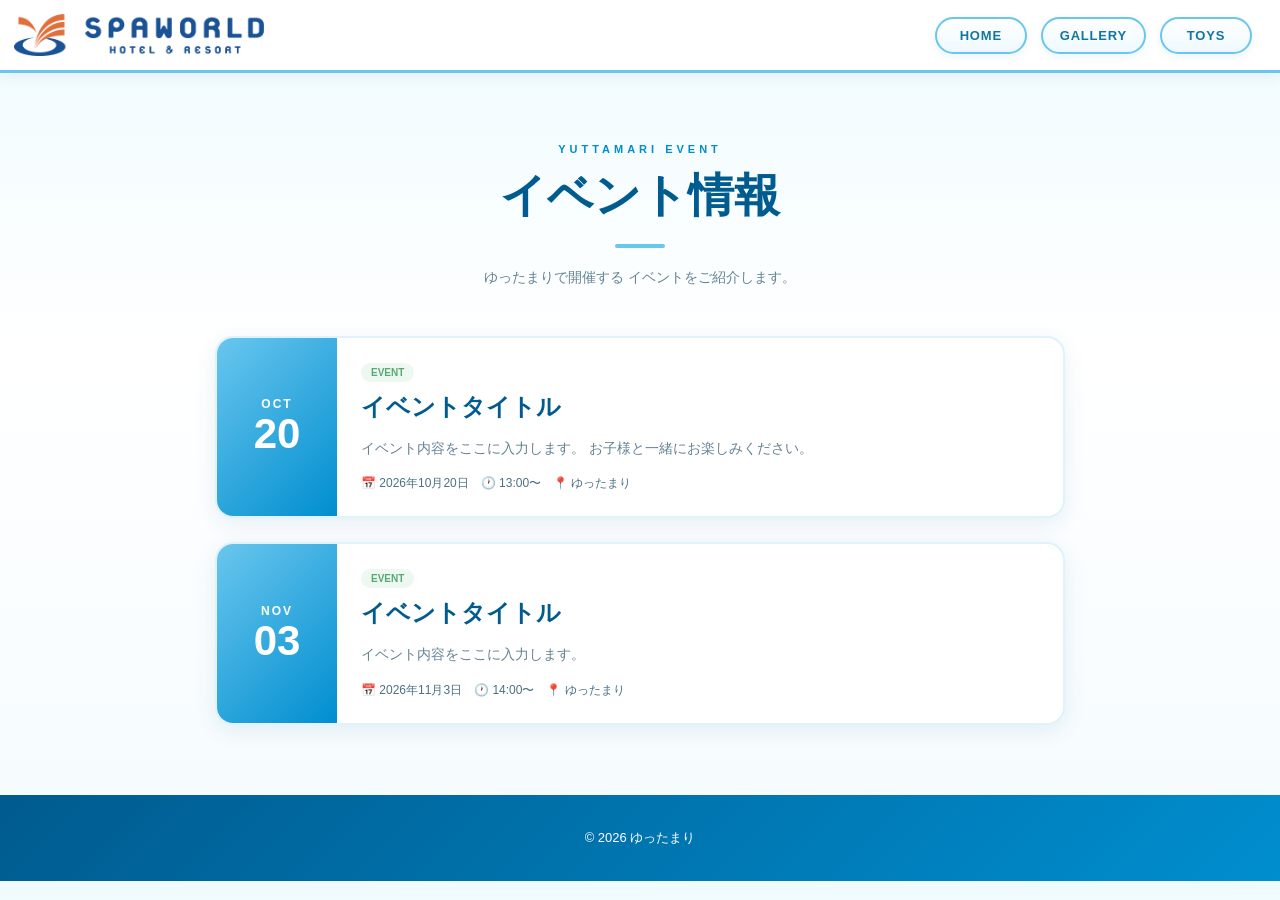
==== event.html @ 6115dc9e "Add files via upload" ====
<!DOCTYPE html>
<html lang="ja">

<head>
  <meta charset="UTF-8">

  <meta
    name="viewport"
    content="width=device-width, initial-scale=1.0"
  >

  <title>
    イベント情報 | ゆったまり
  </title>

  <link
    rel="stylesheet"
    href="css/style.css?v=5"
  >
</head>

<body>

  <header class="site-header">

    <div class="header-inner">

      <div class="site-logo">
        <img
          src="images/logo.png"
          alt="SPAWORLD HOTEL & RESORT"
        >
      </div>

      <!-- EVENTなのでEVENTは表示しない -->

      <nav>
        <a href="index.html">HOME</a>
        <a href="gallery.html">GALLERY</a>
        <a href="toys.html">TOYS</a>
      </nav>

    </div>

  </header>


  <main class="content-page">

    <section class="page-title">

      <p>
        YUTTAMARI EVENT
      </p>

      <h1>
        イベント情報
      </h1>

      <div class="page-title-line"></div>

      <p class="page-description">
        ゆったまりで開催する
        イベントをご紹介します。
      </p>

    </section>


    <section class="event-list">


      <!-- EVENT 01 -->

      <article class="event-card">

        <div class="event-date">

          <span class="event-month">
            OCT
          </span>

          <strong>
            20
          </strong>

        </div>


        <div class="event-content">

          <span class="event-label">
            EVENT
          </span>

          <h2>
            イベントタイトル
          </h2>

          <p>
            イベント内容をここに入力します。
            お子様と一緒にお楽しみください。
          </p>

          <div class="event-detail">

            <span>
              📅 2026年10月20日
            </span>

            <span>
              🕐 13:00〜
            </span>

            <span>
              📍 ゆったまり
            </span>

          </div>

        </div>

      </article>


      <!-- EVENT 02 -->

      <article class="event-card">

        <div class="event-date">

          <span class="event-month">
            NOV
          </span>

          <strong>
            03
          </strong>

        </div>


        <div class="event-content">

          <span class="event-label">
            EVENT
          </span>

          <h2>
            イベントタイトル
          </h2>

          <p>
            イベント内容をここに入力します。
          </p>

          <div class="event-detail">

            <span>
              📅 2026年11月3日
            </span>

            <span>
              🕐 14:00〜
            </span>

            <span>
              📍 ゆったまり
            </span>

          </div>

        </div>

      </article>


    </section>

  </main>


  <footer>
    <p>
      © 2026 ゆったまり
    </p>
  </footer>

</body>

</html>
---- css/style.css ----
/* =========================================================
   BASIC
========================================================= */

* {
  box-sizing: border-box;
}

:root {
  --deep-blue: #005b8f;
  --blue: #008ecf;
  --light-blue: #69c6ee;
  --very-light-blue: #eef9ff;

  --green: #58a873;

  --white: #ffffff;

  --text: #23495f;
  --sub-text: #648394;

  --background: #f5fbfe;
}

html {
  scroll-behavior: smooth;
}

body {
  margin: 0;

  font-family:
    -apple-system,
    BlinkMacSystemFont,
    "Segoe UI",
    "Hiragino Kaku Gothic ProN",
    "Yu Gothic",
    sans-serif;

  background:
    linear-gradient(
      180deg,
      #effbff,
      #ffffff 40%,
      #f4fbfe
    );

  color: var(--text);
}

a {
  -webkit-tap-highlight-color: transparent;
}


/* =========================================================
   HEADER
========================================================= */

.site-header {
  position: sticky;

  top: 0;

  z-index: 100;

  background:
    rgba(255, 255, 255, 0.96);

  backdrop-filter:
    blur(8px);

  border-bottom:
    3px solid var(--light-blue);

  box-shadow:
    0 3px 14px
    rgba(0, 90, 140, 0.08);
}


.header-inner {
  width: 100%;

  padding:
    14px 28px
    14px 14px;

  display: flex;

  justify-content:
    space-between;

  align-items:
    center;

  gap: 20px;
}


/* =========================================================
   LOGO
========================================================= */

.site-logo {
  display: flex;

  align-items:
    center;

  flex-shrink: 0;
}

.site-logo img {
  width: 250px;

  height: auto;

  display: block;
}


/* =========================================================
   NAVIGATION
========================================================= */

nav {
  display: flex;

  align-items: center;

  gap: 14px;

  flex-wrap: wrap;

  justify-content: flex-end;
}


nav a {
  display: inline-flex;

  align-items: center;

  justify-content: center;

  min-width: 92px;

  padding:
    9px 17px;

  color:
    #1475a3;

  background:
    linear-gradient(
      180deg,
      #ffffff,
      #eef9ff
    );

  border:
    2px solid
    var(--light-blue);

  border-radius:
    999px;

  text-decoration:
    none;

  font-size:
    13px;

  font-weight:
    700;

  letter-spacing:
    0.8px;

  box-shadow:
    0 3px 9px
    rgba(0, 110, 170, 0.08);

  transition:
    0.2s;
}


nav a:hover {

  color:
    white;

  background:
    linear-gradient(
      135deg,
      #62c7ef,
      #249bd1
    );

  transform:
    translateY(-2px);

  box-shadow:
    0 7px 16px
    rgba(0, 120, 180, 0.20);
}


/* =========================================================
   HERO
========================================================= */

.hero {
  position: relative;

  min-height:
    78vh;

  display: flex;

  justify-content:
    center;

  align-items:
    center;

  padding:
    60px 20px;

  text-align:
    center;

  overflow:
    hidden;
}


.hero-photo {

  background:
    url("../images/yuttamari-main.jpg")
    center center /
    cover
    no-repeat;
}


.hero-overlay {

  position:
    absolute;

  inset: 0;

  background:

    linear-gradient(

      180deg,

      rgba(
        0,
        30,
        50,
        0.18
      ),

      rgba(
        0,
        55,
        90,
        0.38
      )

    );
}


/* HEROカード */

.hero-content {

  position:
    relative;

  z-index:
    2;

  width:
    90%;

  max-width:
    620px;

  padding:
    35px 28px 25px;

  background:

    linear-gradient(
      rgba(
        255,
        255,
        255,
        0.62
      ),
      rgba(
        255,
        255,
        255,
        0.62
      )
    ),

    url("../images/wood-bg.png")
    center center /
    cover
    no-repeat;

  border:
    6px solid
    var(--light-blue);

  border-radius:
    18px;

  box-shadow:

    0 10px 30px

    rgba(
      0,
      0,
      0,
      0.15
    );

  transform:
    translateY(-158px);
}


.hero-subtitle {

  margin:
    0;

  color:
    var(--green);

  font-size:
    10px;

  font-weight:
    700;

  letter-spacing:
    3px;
}


.hero h1 {

  margin:
    10px 0 8px;

  color:
    #1475a3;

  font-size:
    clamp(
      32px,
      4.5vw,
      52px
    );

  line-height:
    1.15;
}


.hero p {

  margin:
    7px 0 0;

  color:
    #486979;

  font-size:
    18px;

  font-weight:
    500;
}


/* =========================================================
   HOME INTRO
========================================================= */

.home-intro {

  padding:
    75px 20px
    40px;

  text-align:
    center;

  background:
    white;
}


.section-en {

  margin:
    0;

  color:
    var(--blue);

  font-size:
    11px;

  font-weight:
    700;

  letter-spacing:
    4px;
}


.home-intro h2 {

  margin:
    12px 0;

  color:
    var(--deep-blue);

  font-size:
    30px;
}


.home-description {

  margin:
    0 auto;

  max-width:
    650px;

  color:
    var(--sub-text);

  line-height:
    1.9;
}


/* =========================================================
   HOME MENU
========================================================= */

.home-menu {

  max-width:
    1150px;

  margin:
    auto;

  padding:
    25px 24px 80px;

  display:
    grid;

  grid-template-columns:
    repeat(
      3,
      minmax(
        0,
        1fr
      )
    );

  gap:
    25px;
}


.home-menu-card {

  padding:
    32px 24px;

  background:
    white;

  border:
    2px solid
    #d9f2fc;

  border-radius:
    20px;

  color:
    inherit;

  text-decoration:
    none;

  text-align:
    center;

  box-shadow:

    0 6px 22px

    rgba(
      0,
      91,
      143,
      0.08
    );

  transition:
    0.25s;
}


.home-menu-card:hover {

  transform:
    translateY(-7px);

  border-color:
    var(--light-blue);

  box-shadow:

    0 14px 32px

    rgba(
      0,
      91,
      143,
      0.16
    );
}


.home-menu-icon {

  font-size:
    36px;

  margin-bottom:
    10px;
}


.home-menu-en {

  margin:
    0;

  color:
    var(--blue);

  font-size:
    10px;

  font-weight:
    700;

  letter-spacing:
    3px;
}


.home-menu-card h3 {

  margin:
    8px 0 12px;

  color:
    var(--deep-blue);

  font-size:
    21px;
}


.home-menu-card p {

  color:
    var(--sub-text);

  font-size:
    14px;

  line-height:
    1.7;
}


.home-menu-more {

  display:
    inline-block;

  margin-top:
    8px;

  color:
    var(--blue);

  font-size:
    13px;

  font-weight:
    700;
}


/* =========================================================
   OFFICIAL SITE
========================================================= */

.official-area {

  padding:
    70px 20px;

  text-align:
    center;

  background:

    linear-gradient(
      135deg,
      #e7f8ff,
      #ffffff
    );
}


.official-area h2 {

  margin:
    0 0 10px;

  color:
    var(--deep-blue);
}


.official-area p {

  color:
    var(--sub-text);
}


.official-button {

  display:
    inline-block;

  margin-top:
    15px;

  padding:
    13px 28px;

  color:
    white;

  background:

    linear-gradient(
      135deg,
      #18b6e8,
      #0079bb
    );

  border-radius:
    999px;

  text-decoration:
    none;

  font-size:
    14px;

  font-weight:
    700;

  box-shadow:

    0 6px 18px

    rgba(
      0,
      125,
      180,
      0.22
    );
}


/* =========================================================
   COMMON PAGE
========================================================= */

.content-page,
.gallery-page {

  width:
    100%;

  max-width:
    1200px;

  margin:
    auto;

  padding:
    70px 24px;
}


.page-title {

  margin-bottom:
    45px;

  text-align:
    center;
}


.page-title > p:first-child {

  margin:
    0;

  color:
    var(--blue);

  font-size:
    11px;

  font-weight:
    700;

  letter-spacing:
    4px;
}


.page-title h1 {

  margin:
    10px 0;

  color:
    var(--deep-blue);

  font-size:
    46px;
}


.page-title-line {

  width:
    50px;

  height:
    4px;

  margin:
    17px auto;

  background:
    var(--light-blue);

  border-radius:
    999px;
}


.page-description {

  color:
    var(--sub-text);

  font-size:
    14px;

  line-height:
    1.8;
}


/* =========================================================
   GALLERY
========================================================= */

.category-buttons {

  display:
    flex;

  justify-content:
    center;

  flex-wrap:
    wrap;

  gap:
    12px;

  margin-bottom:
    45px;
}


.category-buttons button {

  padding:
    10px 20px;

  color:
    var(--deep-blue);

  background:
    white;

  border:
    2px solid
    var(--light-blue);

  border-radius:
    999px;

  font-size:
    13px;

  font-weight:
    700;

  cursor:
    pointer;

  transition:
    0.2s;
}


.category-buttons button:hover {

  color:
    white;

  background:
    var(--blue);

  border-color:
    var(--blue);

  transform:
    translateY(-2px);
}


.gallery-grid {

  display:
    grid;

  grid-template-columns:
    repeat(
      3,
      minmax(
        0,
        1fr
      )
    );

  gap:
    26px;
}


.photo-card {

  background:
    white;

  border-radius:
    16px;

  overflow:
    hidden;

  cursor:
    pointer;

  box-shadow:

    0 6px 22px

    rgba(
      0,
      91,
      143,
      0.10
    );

  transition:
    0.25s;
}


.photo-card:hover {

  transform:
    translateY(-7px);

  box-shadow:

    0 14px 34px

    rgba(
      0,
      91,
      143,
      0.18
    );
}


.photo-card img {

  width:
    100%;

  aspect-ratio:
    4 / 3;

  object-fit:
    cover;

  display:
    block;
}


.photo-info {

  padding:
    18px;
}


.photo-info h3 {

  margin:
    0 0 8px;

  color:
    var(--deep-blue);
}


.photo-info p {

  margin:
    0;

  color:
    var(--sub-text);

  font-size:
    14px;

  line-height:
    1.7;
}


/* =========================================================
   TOYS
========================================================= */

.toys-grid {

  display:
    grid;

  grid-template-columns:
    repeat(
      3,
      minmax(
        0,
        1fr
      )
    );

  gap:
    26px;
}


.toy-card {

  background:
    white;

  border-radius:
    18px;

  overflow:
    hidden;

  border:
    2px solid
    #def3fc;

  box-shadow:

    0 6px 22px

    rgba(
      0,
      91,
      143,
      0.09
    );

  transition:
    0.25s;
}


.toy-card:hover {

  transform:
    translateY(-6px);

  border-color:
    var(--light-blue);

  box-shadow:

    0 14px 32px

    rgba(
      0,
      91,
      143,
      0.16
    );
}


.toy-card img {

  width:
    100%;

  aspect-ratio:
    4 / 3;

  object-fit:
    cover;

  display:
    block;
}


.toy-info {

  padding:
    20px;
}


.toy-number {

  color:
    var(--green);

  font-size:
    10px;

  font-weight:
    700;

  letter-spacing:
    2px;
}


.toy-info h2 {

  margin:
    7px 0 8px;

  color:
    var(--deep-blue);

  font-size:
    20px;
}


.toy-info p {

  margin:
    0;

  color:
    var(--sub-text);

  font-size:
    14px;

  line-height:
    1.7;
}


/* =========================================================
   EVENT
========================================================= */

.event-list {

  max-width:
    850px;

  margin:
    auto;

  display:
    flex;

  flex-direction:
    column;

  gap:
    24px;
}


.event-card {

  display:
    flex;

  overflow:
    hidden;

  background:
    white;

  border:
    2px solid
    #def3fc;

  border-radius:
    18px;

  box-shadow:

    0 6px 22px

    rgba(
      0,
      91,
      143,
      0.09
    );

  transition:
    0.25s;
}


.event-card:hover {

  transform:
    translateY(-4px);

  border-color:
    var(--light-blue);

  box-shadow:

    0 12px 28px

    rgba(
      0,
      91,
      143,
      0.15
    );
}


.event-date {

  width:
    120px;

  flex-shrink:
    0;

  display:
    flex;

  flex-direction:
    column;

  justify-content:
    center;

  align-items:
    center;

  color:
    white;

  background:

    linear-gradient(
      135deg,
      #69c6ee,
      #008ecf
    );
}


.event-month {

  font-size:
    12px;

  font-weight:
    700;

  letter-spacing:
    2px;
}


.event-date strong {

  font-size:
    42px;

  line-height:
    1.1;
}


.event-content {

  padding:
    24px;

  flex:
    1;
}


.event-label {

  display:
    inline-block;

  margin-bottom:
    7px;

  padding:
    4px 10px;

  color:
    var(--green);

  background:
    #edf9f0;

  border-radius:
    999px;

  font-size:
    10px;

  font-weight:
    700;
}


.event-content h2 {

  margin:
    2px 0 9px;

  color:
    var(--deep-blue);
}


.event-content > p {

  color:
    var(--sub-text);

  font-size:
    14px;

  line-height:
    1.7;
}


.event-detail {

  margin-top:
    15px;

  display:
    flex;

  flex-wrap:
    wrap;

  gap:
    12px;
}


.event-detail span {

  color:
    #4b7185;

  font-size:
    12px;
}


/* =========================================================
   MODAL
========================================================= */

.modal {

  position:
    fixed;

  inset:
    0;

  z-index:
    1000;

  display:
    none;

  justify-content:
    center;

  align-items:
    center;

  padding:
    40px;

  background:
    rgba(
      4,
      36,
      54,
      0.94
    );
}


.modal.show {

  display:
    flex;
}


.modal-content {

  max-width:
    1400px;

  max-height:
    95vh;

  display:
    flex;

  flex-direction:
    column;

  align-items:
    center;
}


.modal-content img {

  max-width:
    95vw;

  max-height:
    78vh;

  object-fit:
    contain;

  border-radius:
    10px;
}


.modal-text {

  margin-top:
    18px;

  color:
    white;

  text-align:
    center;
}


.modal-text h2 {

  margin:
    0 0 8px;
}


.modal-text p {

  margin:
    0;

  color:
    #c8e9f7;
}


.modal-close {

  position:
    fixed;

  top:
    20px;

  right:
    30px;

  color:
    white;

  background:
    none;

  border:
    0;

  font-size:
    44px;

  cursor:
    pointer;
}


/* =========================================================
   FOOTER
========================================================= */

footer {

  padding:
    34px 20px;

  color:
    white;

  background:

    linear-gradient(
      135deg,
      #005b8f,
      #008ecf
    );

  text-align:
    center;

  font-size:
    13px;
}


footer p {

  margin:
    0;
}


/* =========================================================
   TABLET
========================================================= */

@media (
  max-width:
  900px
) {

  .site-logo img {

    width:
      210px;
  }


  nav {

    gap:
      8px;
  }


  nav a {

    min-width:
      75px;

    padding:
      7px 12px;

    font-size:
      11px;
  }


  .hero-content {

    transform:
      translateY(-120px);
  }


  .home-menu,
  .gallery-grid,
  .toys-grid {

    grid-template-columns:
      repeat(
        2,
        minmax(
          0,
          1fr
        )
      );
  }

}


/* =========================================================
   SMARTPHONE
========================================================= */

@media (
  max-width:
  600px
) {

  /* HEADER */

  .header-inner {

    padding:
      8px 9px;

    gap:
      5px;
  }


  .site-logo img {

    width:
      160px;
  }


  nav {

    gap:
      5px;
  }


  nav a {

    min-width:
      auto;

    padding:
      5px 7px;

    font-size:
      7px;

    letter-spacing:
      0.1px;

    border-width:
      1px;
  }


  /* HERO */

  .hero {

    min-height:
      50vh;

    padding:
      14px 8px;
  }


  .hero-content {

    width:
      88%;

    max-width:
      300px;

    padding:
      9px 10px 10px;

    border-width:
      3px;

    border-radius:
      11px;

    transform:
      translateY(-55px);
  }


  .hero-subtitle {

    font-size:
      6px;

    letter-spacing:
      0.8px;
  }


  .hero h1 {

    margin:
      4px 0 3px;

    font-size:
      19px;
  }


  .hero p {

    margin:
      3px 0 0;

    font-size:
      8px;
  }


  /* HOME */

  .home-intro {

    padding:
      45px 15px
      25px;
  }


  .home-intro h2 {

    font-size:
      20px;
  }


  .home-description {

    font-size:
      12px;
  }


  .home-menu {

    padding:
      15px 14px
      50px;

    grid-template-columns:
      1fr;

    gap:
      15px;
  }


  .home-menu-card {

    padding:
      22px 18px;
  }


  .official-area {

    padding:
      45px 15px;
  }


  .official-area h2 {

    font-size:
      18px;
  }


  .official-area p {

    font-size:
      12px;
  }


  .official-button {

    padding:
      10px 20px;

    font-size:
      11px;
  }


  /* COMMON PAGE */

  .content-page,
  .gallery-page {

    padding:
      40px 14px;
  }


  .page-title {

    margin-bottom:
      30px;
  }


  .page-title h1 {

    font-size:
      29px;
  }


  .page-title > p:first-child {

    font-size:
      8px;

    letter-spacing:
      2px;
  }


  .page-description {

    font-size:
      11px;
  }


  /* GALLERY */

  .category-buttons {

    gap:
      7px;

    margin-bottom:
      28px;
  }


  .category-buttons button {

    padding:
      7px 11px;

    font-size:
      10px;
  }


  .gallery-grid {

    grid-template-columns:
      1fr;

    gap:
      16px;
  }


  /* TOYS */

  .toys-grid {

    grid-template-columns:
      1fr;

    gap:
      16px;
  }


  /* EVENT */

  .event-card {

    flex-direction:
      column;
  }


  .event-date {

    width:
      100%;

    height:
      75px;

    flex-direction:
      row;

    gap:
      8px;
  }


  .event-date strong {

    font-size:
      30px;
  }


  .event-content {

    padding:
      18px;
  }


  .event-content h2 {

    font-size:
      18px;
  }


  .event-detail {

    flex-direction:
      column;

    gap:
      6px;
  }


  /* MODAL */

  .modal {

    padding:
      15px;
  }


  .modal-content img {

    max-width:
      100%;

    max-height:
      72vh;
  }

}
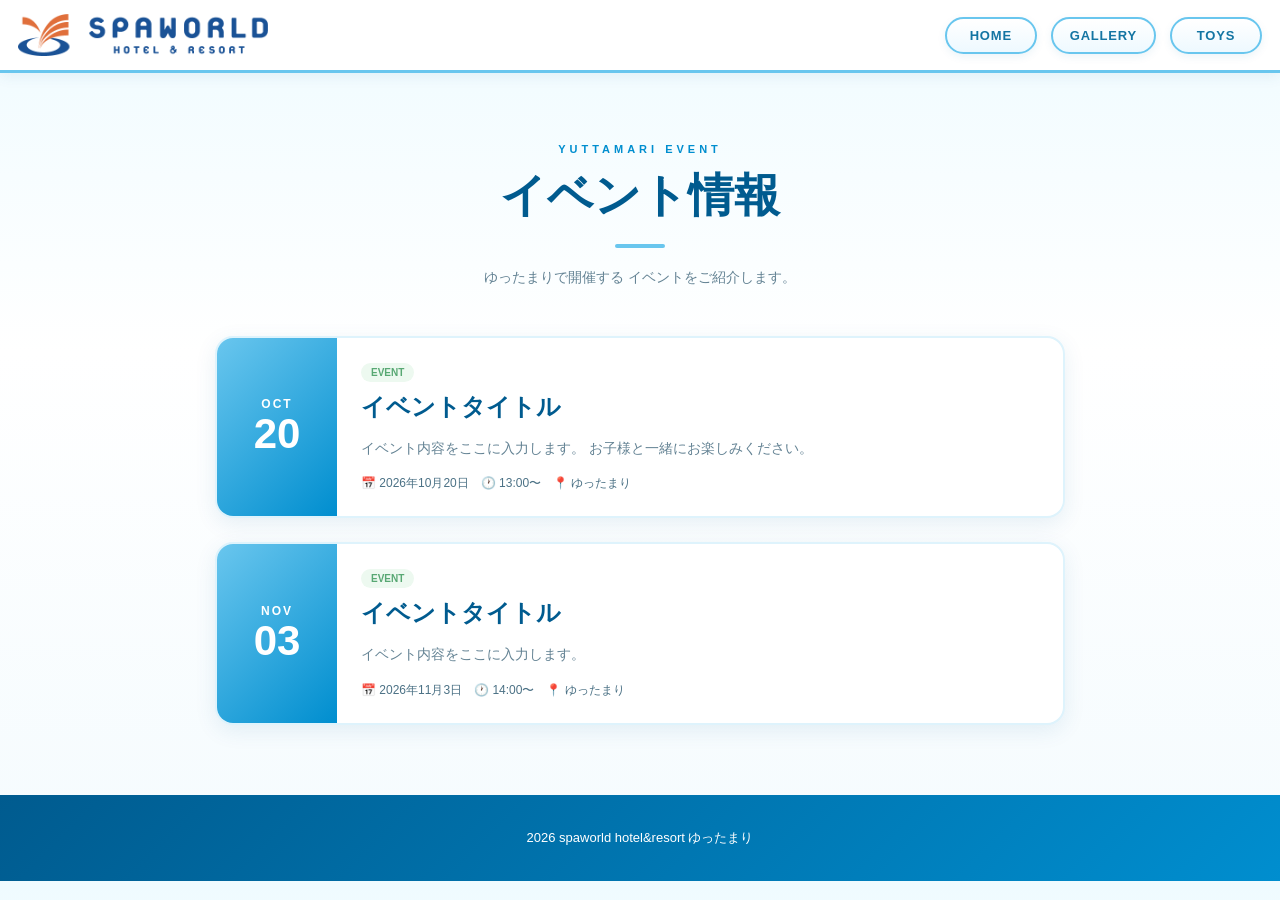
==== commit 74705331: "Update event.html" ====
--- a/event.html
+++ b/event.html
@@ -182,10 +182,10 @@
 
   <footer>
     <p>
-      © 2026 ゆったまり
+      2026 spaworld hotel&resort ゆったまり
     </p>
   </footer>
 
 </body>
 
-</html>+</html>
--- a/css/style.css
+++ b/css/style.css
@@ -40,9 +40,9 @@
   background:
     linear-gradient(
       180deg,
-      #effbff,
+      #effbff 0%,
       #ffffff 40%,
-      #f4fbfe
+      #f4fbfe 100%
     );
 
   color: var(--text);
@@ -59,40 +59,28 @@
 
 .site-header {
   position: sticky;
-
   top: 0;
 
   z-index: 100;
 
-  background:
-    rgba(255, 255, 255, 0.96);
-
-  backdrop-filter:
-    blur(8px);
-
-  border-bottom:
-    3px solid var(--light-blue);
+  background: rgba(255, 255, 255, 0.97);
+
+  backdrop-filter: blur(8px);
+
+  border-bottom: 3px solid var(--light-blue);
 
   box-shadow:
-    0 3px 14px
-    rgba(0, 90, 140, 0.08);
-}
-
+    0 3px 14px rgba(0, 90, 140, 0.08);
+}
 
 .header-inner {
   width: 100%;
 
-  padding:
-    14px 28px
-    14px 14px;
+  padding: 14px 18px;
 
   display: flex;
-
-  justify-content:
-    space-between;
-
-  align-items:
-    center;
+  justify-content: space-between;
+  align-items: center;
 
   gap: 20px;
 }
@@ -104,16 +92,13 @@
 
 .site-logo {
   display: flex;
-
-  align-items:
-    center;
+  align-items: center;
 
   flex-shrink: 0;
 }
 
 .site-logo img {
   width: 250px;
-
   height: auto;
 
   display: block;
@@ -126,31 +111,25 @@
 
 nav {
   display: flex;
-
   align-items: center;
+  justify-content: flex-end;
+
+  flex-wrap: wrap;
 
   gap: 14px;
-
-  flex-wrap: wrap;
-
-  justify-content: flex-end;
-}
-
+}
 
 nav a {
   display: inline-flex;
 
   align-items: center;
-
   justify-content: center;
 
   min-width: 92px;
 
-  padding:
-    9px 17px;
-
-  color:
-    #1475a3;
+  padding: 9px 17px;
+
+  color: #1475a3;
 
   background:
     linear-gradient(
@@ -159,38 +138,28 @@
       #eef9ff
     );
 
-  border:
-    2px solid
-    var(--light-blue);
-
-  border-radius:
-    999px;
-
-  text-decoration:
-    none;
-
-  font-size:
-    13px;
-
-  font-weight:
-    700;
-
-  letter-spacing:
-    0.8px;
+  border: 2px solid var(--light-blue);
+  border-radius: 999px;
+
+  text-decoration: none;
+
+  font-size: 13px;
+  font-weight: 700;
+
+  letter-spacing: 0.8px;
 
   box-shadow:
-    0 3px 9px
-    rgba(0, 110, 170, 0.08);
+    0 3px 9px rgba(0, 110, 170, 0.08);
 
   transition:
-    0.2s;
-}
-
+    background 0.2s,
+    color 0.2s,
+    transform 0.2s,
+    box-shadow 0.2s;
+}
 
 nav a:hover {
-
-  color:
-    white;
+  color: white;
 
   background:
     linear-gradient(
@@ -199,12 +168,10 @@
       #249bd1
     );
 
-  transform:
-    translateY(-2px);
+  transform: translateY(-2px);
 
   box-shadow:
-    0 7px 16px
-    rgba(0, 120, 180, 0.20);
+    0 7px 16px rgba(0, 120, 180, 0.20);
 }
 
 
@@ -215,185 +182,110 @@
 .hero {
   position: relative;
 
-  min-height:
-    78vh;
+  min-height: 78vh;
 
   display: flex;
-
-  justify-content:
-    center;
-
-  align-items:
-    center;
-
-  padding:
-    60px 20px;
-
-  text-align:
-    center;
-
-  overflow:
-    hidden;
-}
-
+  justify-content: center;
+  align-items: center;
+
+  padding: 60px 20px;
+
+  text-align: center;
+
+  overflow: hidden;
+}
+
+
+/* 背景写真 */
 
 .hero-photo {
-
   background:
     url("../images/yuttamari-main.jpg")
-    center center /
-    cover
+    center center / cover
     no-repeat;
 }
 
 
+/* 写真の上に薄く暗い膜 */
+
 .hero-overlay {
-
-  position:
-    absolute;
-
+  position: absolute;
   inset: 0;
 
   background:
-
     linear-gradient(
-
       180deg,
-
-      rgba(
-        0,
-        30,
-        50,
-        0.18
-      ),
-
-      rgba(
-        0,
-        55,
-        90,
-        0.38
-      )
-
+      rgba(0, 20, 35, 0.15),
+      rgba(0, 40, 65, 0.38)
     );
 }
 
 
-/* HEROカード */
+/* =========================================================
+   HERO TEXT
+   木目ボードは完全撤去
+========================================================= */
 
 .hero-content {
-
-  position:
-    relative;
-
-  z-index:
-    2;
-
-  width:
-    90%;
-
-  max-width:
-    620px;
-
-  padding:
-    35px 28px 25px;
-
-  background:
-
-    linear-gradient(
-      rgba(
-        255,
-        255,
-        255,
-        0.62
-      ),
-      rgba(
-        255,
-        255,
-        255,
-        0.62
-      )
-    ),
-
-    url("../images/wood-bg.png")
-    center center /
-    cover
-    no-repeat;
-
-  border:
-    6px solid
-    var(--light-blue);
-
-  border-radius:
-    18px;
-
-  box-shadow:
-
-    0 10px 30px
-
-    rgba(
-      0,
-      0,
-      0,
-      0.15
-    );
-
-  transform:
-    translateY(-158px);
-}
-
+  position: relative;
+  z-index: 2;
+
+  width: 90%;
+  max-width: 760px;
+
+  padding: 0;
+
+  background: none;
+  border: none;
+  border-radius: 0;
+  box-shadow: none;
+
+  transform: translateY(-80px);
+}
 
 .hero-subtitle {
-
-  margin:
-    0;
-
-  color:
-    var(--green);
-
-  font-size:
-    10px;
-
-  font-weight:
-    700;
-
-  letter-spacing:
-    3px;
-}
-
+  margin: 0;
+
+  color: white;
+
+  font-size: 13px;
+  font-weight: 700;
+
+  letter-spacing: 5px;
+
+  text-shadow:
+    0 2px 8px rgba(0, 0, 0, 0.65);
+}
 
 .hero h1 {
-
-  margin:
-    10px 0 8px;
-
-  color:
-    #1475a3;
-
-  font-size:
-    clamp(
-      32px,
-      4.5vw,
-      52px
-    );
-
-  line-height:
-    1.15;
-}
-
+  margin: 13px 0 10px;
+
+  color: white;
+
+  font-size: clamp(42px, 6vw, 72px);
+
+  line-height: 1.1;
+
+  letter-spacing: 3px;
+
+  text-shadow:
+    0 4px 16px rgba(0, 0, 0, 0.65);
+}
 
 .hero p {
-
-  margin:
-    7px 0 0;
-
-  color:
-    #486979;
-
-  font-size:
-    18px;
-
-  font-weight:
-    500;
+  margin: 0;
+
+  color: white;
+
+  font-size: 18px;
+  font-weight: 500;
+
+  letter-spacing: 1px;
+
+  line-height: 1.7;
+
+  text-shadow:
+    0 3px 10px rgba(0, 0, 0, 0.70);
 }
 
 
@@ -402,248 +294,156 @@
 ========================================================= */
 
 .home-intro {
-
   padding:
     75px 20px
     40px;
 
-  text-align:
-    center;
+  text-align: center;
+
+  background: white;
+}
+
+.section-en {
+  margin: 0;
+
+  color: var(--blue);
+
+  font-size: 11px;
+  font-weight: 700;
+
+  letter-spacing: 4px;
+}
+
+.home-intro h2 {
+  margin: 12px 0;
+
+  color: var(--deep-blue);
+
+  font-size: 30px;
+}
+
+.home-description {
+  max-width: 650px;
+
+  margin: 0 auto;
+
+  color: var(--sub-text);
+
+  font-size: 15px;
+
+  line-height: 1.9;
+}
+
+
+/* =========================================================
+   HOME MENU
+========================================================= */
+
+.home-menu {
+  max-width: 1150px;
+
+  margin: auto;
+
+  padding:
+    25px 24px
+    80px;
+
+  display: grid;
+
+  grid-template-columns:
+    repeat(3, minmax(0, 1fr));
+
+  gap: 25px;
+}
+
+.home-menu-card {
+  padding: 32px 24px;
+
+  background: white;
+
+  border: 2px solid #d9f2fc;
+
+  border-radius: 20px;
+
+  color: inherit;
+
+  text-decoration: none;
+
+  text-align: center;
+
+  box-shadow:
+    0 6px 22px rgba(0, 91, 143, 0.08);
+
+  transition:
+    transform 0.25s,
+    border-color 0.25s,
+    box-shadow 0.25s;
+}
+
+.home-menu-card:hover {
+  transform: translateY(-7px);
+
+  border-color: var(--light-blue);
+
+  box-shadow:
+    0 14px 32px rgba(0, 91, 143, 0.16);
+}
+
+.home-menu-icon {
+  margin-bottom: 10px;
+
+  font-size: 36px;
+}
+
+.home-menu-en {
+  margin: 0;
+
+  color: var(--blue);
+
+  font-size: 10px;
+  font-weight: 700;
+
+  letter-spacing: 3px;
+}
+
+.home-menu-card h3 {
+  margin: 8px 0 12px;
+
+  color: var(--deep-blue);
+
+  font-size: 21px;
+}
+
+.home-menu-card p {
+  color: var(--sub-text);
+
+  font-size: 14px;
+
+  line-height: 1.7;
+}
+
+.home-menu-more {
+  display: inline-block;
+
+  margin-top: 8px;
+
+  color: var(--blue);
+
+  font-size: 13px;
+  font-weight: 700;
+}
+
+
+/* =========================================================
+   OFFICIAL SITE
+========================================================= */
+
+.official-area {
+  padding: 70px 20px;
+
+  text-align: center;
 
   background:
-    white;
-}
-
-
-.section-en {
-
-  margin:
-    0;
-
-  color:
-    var(--blue);
-
-  font-size:
-    11px;
-
-  font-weight:
-    700;
-
-  letter-spacing:
-    4px;
-}
-
-
-.home-intro h2 {
-
-  margin:
-    12px 0;
-
-  color:
-    var(--deep-blue);
-
-  font-size:
-    30px;
-}
-
-
-.home-description {
-
-  margin:
-    0 auto;
-
-  max-width:
-    650px;
-
-  color:
-    var(--sub-text);
-
-  line-height:
-    1.9;
-}
-
-
-/* =========================================================
-   HOME MENU
-========================================================= */
-
-.home-menu {
-
-  max-width:
-    1150px;
-
-  margin:
-    auto;
-
-  padding:
-    25px 24px 80px;
-
-  display:
-    grid;
-
-  grid-template-columns:
-    repeat(
-      3,
-      minmax(
-        0,
-        1fr
-      )
-    );
-
-  gap:
-    25px;
-}
-
-
-.home-menu-card {
-
-  padding:
-    32px 24px;
-
-  background:
-    white;
-
-  border:
-    2px solid
-    #d9f2fc;
-
-  border-radius:
-    20px;
-
-  color:
-    inherit;
-
-  text-decoration:
-    none;
-
-  text-align:
-    center;
-
-  box-shadow:
-
-    0 6px 22px
-
-    rgba(
-      0,
-      91,
-      143,
-      0.08
-    );
-
-  transition:
-    0.25s;
-}
-
-
-.home-menu-card:hover {
-
-  transform:
-    translateY(-7px);
-
-  border-color:
-    var(--light-blue);
-
-  box-shadow:
-
-    0 14px 32px
-
-    rgba(
-      0,
-      91,
-      143,
-      0.16
-    );
-}
-
-
-.home-menu-icon {
-
-  font-size:
-    36px;
-
-  margin-bottom:
-    10px;
-}
-
-
-.home-menu-en {
-
-  margin:
-    0;
-
-  color:
-    var(--blue);
-
-  font-size:
-    10px;
-
-  font-weight:
-    700;
-
-  letter-spacing:
-    3px;
-}
-
-
-.home-menu-card h3 {
-
-  margin:
-    8px 0 12px;
-
-  color:
-    var(--deep-blue);
-
-  font-size:
-    21px;
-}
-
-
-.home-menu-card p {
-
-  color:
-    var(--sub-text);
-
-  font-size:
-    14px;
-
-  line-height:
-    1.7;
-}
-
-
-.home-menu-more {
-
-  display:
-    inline-block;
-
-  margin-top:
-    8px;
-
-  color:
-    var(--blue);
-
-  font-size:
-    13px;
-
-  font-weight:
-    700;
-}
-
-
-/* =========================================================
-   OFFICIAL SITE
-========================================================= */
-
-.official-area {
-
-  padding:
-    70px 20px;
-
-  text-align:
-    center;
-
-  background:
-
     linear-gradient(
       135deg,
       #e7f8ff,
@@ -651,68 +451,52 @@
     );
 }
 
-
 .official-area h2 {
-
-  margin:
-    0 0 10px;
-
-  color:
-    var(--deep-blue);
-}
-
+  margin: 0 0 10px;
+
+  color: var(--deep-blue);
+}
 
 .official-area p {
-
-  color:
-    var(--sub-text);
-}
-
+  color: var(--sub-text);
+}
 
 .official-button {
-
-  display:
-    inline-block;
-
-  margin-top:
-    15px;
-
-  padding:
-    13px 28px;
-
-  color:
-    white;
+  display: inline-block;
+
+  margin-top: 15px;
+
+  padding: 13px 28px;
+
+  color: white;
 
   background:
-
     linear-gradient(
       135deg,
       #18b6e8,
       #0079bb
     );
 
-  border-radius:
-    999px;
-
-  text-decoration:
-    none;
-
-  font-size:
-    14px;
-
-  font-weight:
-    700;
+  border-radius: 999px;
+
+  text-decoration: none;
+
+  font-size: 14px;
+  font-weight: 700;
 
   box-shadow:
-
-    0 6px 18px
-
-    rgba(
-      0,
-      125,
-      180,
-      0.22
-    );
+    0 6px 18px rgba(0, 125, 180, 0.22);
+
+  transition:
+    transform 0.2s,
+    box-shadow 0.2s;
+}
+
+.official-button:hover {
+  transform: translateY(-2px);
+
+  box-shadow:
+    0 10px 24px rgba(0, 125, 180, 0.30);
 }
 
 
@@ -722,528 +506,315 @@
 
 .content-page,
 .gallery-page {
-
-  width:
-    100%;
-
-  max-width:
-    1200px;
-
-  margin:
-    auto;
-
-  padding:
-    70px 24px;
-}
-
+  width: 100%;
+  max-width: 1200px;
+
+  margin: auto;
+
+  padding: 70px 24px;
+}
 
 .page-title {
-
-  margin-bottom:
-    45px;
-
-  text-align:
-    center;
-}
-
+  margin-bottom: 45px;
+
+  text-align: center;
+}
 
 .page-title > p:first-child {
-
-  margin:
-    0;
-
-  color:
-    var(--blue);
-
-  font-size:
-    11px;
-
-  font-weight:
-    700;
-
-  letter-spacing:
-    4px;
-}
-
+  margin: 0;
+
+  color: var(--blue);
+
+  font-size: 11px;
+  font-weight: 700;
+
+  letter-spacing: 4px;
+}
 
 .page-title h1 {
-
-  margin:
-    10px 0;
-
-  color:
-    var(--deep-blue);
-
-  font-size:
-    46px;
-}
-
+  margin: 10px 0;
+
+  color: var(--deep-blue);
+
+  font-size: 46px;
+}
 
 .page-title-line {
-
-  width:
-    50px;
-
-  height:
-    4px;
-
-  margin:
-    17px auto;
+  width: 50px;
+  height: 4px;
+
+  margin: 17px auto;
+
+  background: var(--light-blue);
+
+  border-radius: 999px;
+}
+
+.page-description {
+  color: var(--sub-text);
+
+  font-size: 14px;
+
+  line-height: 1.8;
+}
+
+
+/* =========================================================
+   GALLERY
+========================================================= */
+
+.category-buttons {
+  display: flex;
+  justify-content: center;
+  flex-wrap: wrap;
+
+  gap: 12px;
+
+  margin-bottom: 45px;
+}
+
+.category-buttons button {
+  padding: 10px 20px;
+
+  color: var(--deep-blue);
+
+  background: white;
+
+  border: 2px solid var(--light-blue);
+
+  border-radius: 999px;
+
+  font-size: 13px;
+  font-weight: 700;
+
+  cursor: pointer;
+
+  transition:
+    background 0.2s,
+    color 0.2s,
+    transform 0.2s,
+    border-color 0.2s;
+}
+
+.category-buttons button:hover {
+  color: white;
+
+  background: var(--blue);
+
+  border-color: var(--blue);
+
+  transform: translateY(-2px);
+}
+
+.gallery-grid {
+  display: grid;
+
+  grid-template-columns:
+    repeat(3, minmax(0, 1fr));
+
+  gap: 26px;
+}
+
+.photo-card {
+  background: white;
+
+  border-radius: 16px;
+
+  overflow: hidden;
+
+  cursor: pointer;
+
+  box-shadow:
+    0 6px 22px rgba(0, 91, 143, 0.10);
+
+  transition:
+    transform 0.25s,
+    box-shadow 0.25s;
+}
+
+.photo-card:hover {
+  transform: translateY(-7px);
+
+  box-shadow:
+    0 14px 34px rgba(0, 91, 143, 0.18);
+}
+
+.photo-card img {
+  width: 100%;
+
+  aspect-ratio: 4 / 3;
+
+  object-fit: cover;
+
+  display: block;
+
+  transition: transform 0.35s;
+}
+
+.photo-card:hover img {
+  transform: scale(1.04);
+}
+
+.photo-info {
+  padding: 18px;
+}
+
+.photo-info h3 {
+  margin: 0 0 8px;
+
+  color: var(--deep-blue);
+}
+
+.photo-info p {
+  margin: 0;
+
+  color: var(--sub-text);
+
+  font-size: 14px;
+
+  line-height: 1.7;
+}
+
+
+/* =========================================================
+   TOYS
+========================================================= */
+
+.toys-grid {
+  display: grid;
+
+  grid-template-columns:
+    repeat(3, minmax(0, 1fr));
+
+  gap: 26px;
+}
+
+.toy-card {
+  background: white;
+
+  border: 2px solid #def3fc;
+
+  border-radius: 18px;
+
+  overflow: hidden;
+
+  box-shadow:
+    0 6px 22px rgba(0, 91, 143, 0.09);
+
+  transition:
+    transform 0.25s,
+    border-color 0.25s,
+    box-shadow 0.25s;
+}
+
+.toy-card:hover {
+  transform: translateY(-6px);
+
+  border-color: var(--light-blue);
+
+  box-shadow:
+    0 14px 32px rgba(0, 91, 143, 0.16);
+}
+
+.toy-card img {
+  width: 100%;
+
+  aspect-ratio: 4 / 3;
+
+  object-fit: cover;
+
+  display: block;
+}
+
+.toy-info {
+  padding: 20px;
+}
+
+.toy-number {
+  color: var(--green);
+
+  font-size: 10px;
+  font-weight: 700;
+
+  letter-spacing: 2px;
+}
+
+.toy-info h2 {
+  margin: 7px 0 8px;
+
+  color: var(--deep-blue);
+
+  font-size: 20px;
+}
+
+.toy-info p {
+  margin: 0;
+
+  color: var(--sub-text);
+
+  font-size: 14px;
+
+  line-height: 1.7;
+}
+
+
+/* =========================================================
+   EVENT
+========================================================= */
+
+.event-list {
+  max-width: 850px;
+
+  margin: auto;
+
+  display: flex;
+  flex-direction: column;
+
+  gap: 24px;
+}
+
+.event-card {
+  display: flex;
+
+  overflow: hidden;
+
+  background: white;
+
+  border: 2px solid #def3fc;
+
+  border-radius: 18px;
+
+  box-shadow:
+    0 6px 22px rgba(0, 91, 143, 0.09);
+
+  transition:
+    transform 0.25s,
+    border-color 0.25s,
+    box-shadow 0.25s;
+}
+
+.event-card:hover {
+  transform: translateY(-4px);
+
+  border-color: var(--light-blue);
+
+  box-shadow:
+    0 12px 28px rgba(0, 91, 143, 0.15);
+}
+
+.event-date {
+  width: 120px;
+
+  flex-shrink: 0;
+
+  display: flex;
+  flex-direction: column;
+  justify-content: center;
+  align-items: center;
+
+  color: white;
 
   background:
-    var(--light-blue);
-
-  border-radius:
-    999px;
-}
-
-
-.page-description {
-
-  color:
-    var(--sub-text);
-
-  font-size:
-    14px;
-
-  line-height:
-    1.8;
-}
-
-
-/* =========================================================
-   GALLERY
-========================================================= */
-
-.category-buttons {
-
-  display:
-    flex;
-
-  justify-content:
-    center;
-
-  flex-wrap:
-    wrap;
-
-  gap:
-    12px;
-
-  margin-bottom:
-    45px;
-}
-
-
-.category-buttons button {
-
-  padding:
-    10px 20px;
-
-  color:
-    var(--deep-blue);
-
-  background:
-    white;
-
-  border:
-    2px solid
-    var(--light-blue);
-
-  border-radius:
-    999px;
-
-  font-size:
-    13px;
-
-  font-weight:
-    700;
-
-  cursor:
-    pointer;
-
-  transition:
-    0.2s;
-}
-
-
-.category-buttons button:hover {
-
-  color:
-    white;
-
-  background:
-    var(--blue);
-
-  border-color:
-    var(--blue);
-
-  transform:
-    translateY(-2px);
-}
-
-
-.gallery-grid {
-
-  display:
-    grid;
-
-  grid-template-columns:
-    repeat(
-      3,
-      minmax(
-        0,
-        1fr
-      )
-    );
-
-  gap:
-    26px;
-}
-
-
-.photo-card {
-
-  background:
-    white;
-
-  border-radius:
-    16px;
-
-  overflow:
-    hidden;
-
-  cursor:
-    pointer;
-
-  box-shadow:
-
-    0 6px 22px
-
-    rgba(
-      0,
-      91,
-      143,
-      0.10
-    );
-
-  transition:
-    0.25s;
-}
-
-
-.photo-card:hover {
-
-  transform:
-    translateY(-7px);
-
-  box-shadow:
-
-    0 14px 34px
-
-    rgba(
-      0,
-      91,
-      143,
-      0.18
-    );
-}
-
-
-.photo-card img {
-
-  width:
-    100%;
-
-  aspect-ratio:
-    4 / 3;
-
-  object-fit:
-    cover;
-
-  display:
-    block;
-}
-
-
-.photo-info {
-
-  padding:
-    18px;
-}
-
-
-.photo-info h3 {
-
-  margin:
-    0 0 8px;
-
-  color:
-    var(--deep-blue);
-}
-
-
-.photo-info p {
-
-  margin:
-    0;
-
-  color:
-    var(--sub-text);
-
-  font-size:
-    14px;
-
-  line-height:
-    1.7;
-}
-
-
-/* =========================================================
-   TOYS
-========================================================= */
-
-.toys-grid {
-
-  display:
-    grid;
-
-  grid-template-columns:
-    repeat(
-      3,
-      minmax(
-        0,
-        1fr
-      )
-    );
-
-  gap:
-    26px;
-}
-
-
-.toy-card {
-
-  background:
-    white;
-
-  border-radius:
-    18px;
-
-  overflow:
-    hidden;
-
-  border:
-    2px solid
-    #def3fc;
-
-  box-shadow:
-
-    0 6px 22px
-
-    rgba(
-      0,
-      91,
-      143,
-      0.09
-    );
-
-  transition:
-    0.25s;
-}
-
-
-.toy-card:hover {
-
-  transform:
-    translateY(-6px);
-
-  border-color:
-    var(--light-blue);
-
-  box-shadow:
-
-    0 14px 32px
-
-    rgba(
-      0,
-      91,
-      143,
-      0.16
-    );
-}
-
-
-.toy-card img {
-
-  width:
-    100%;
-
-  aspect-ratio:
-    4 / 3;
-
-  object-fit:
-    cover;
-
-  display:
-    block;
-}
-
-
-.toy-info {
-
-  padding:
-    20px;
-}
-
-
-.toy-number {
-
-  color:
-    var(--green);
-
-  font-size:
-    10px;
-
-  font-weight:
-    700;
-
-  letter-spacing:
-    2px;
-}
-
-
-.toy-info h2 {
-
-  margin:
-    7px 0 8px;
-
-  color:
-    var(--deep-blue);
-
-  font-size:
-    20px;
-}
-
-
-.toy-info p {
-
-  margin:
-    0;
-
-  color:
-    var(--sub-text);
-
-  font-size:
-    14px;
-
-  line-height:
-    1.7;
-}
-
-
-/* =========================================================
-   EVENT
-========================================================= */
-
-.event-list {
-
-  max-width:
-    850px;
-
-  margin:
-    auto;
-
-  display:
-    flex;
-
-  flex-direction:
-    column;
-
-  gap:
-    24px;
-}
-
-
-.event-card {
-
-  display:
-    flex;
-
-  overflow:
-    hidden;
-
-  background:
-    white;
-
-  border:
-    2px solid
-    #def3fc;
-
-  border-radius:
-    18px;
-
-  box-shadow:
-
-    0 6px 22px
-
-    rgba(
-      0,
-      91,
-      143,
-      0.09
-    );
-
-  transition:
-    0.25s;
-}
-
-
-.event-card:hover {
-
-  transform:
-    translateY(-4px);
-
-  border-color:
-    var(--light-blue);
-
-  box-shadow:
-
-    0 12px 28px
-
-    rgba(
-      0,
-      91,
-      143,
-      0.15
-    );
-}
-
-
-.event-date {
-
-  width:
-    120px;
-
-  flex-shrink:
-    0;
-
-  display:
-    flex;
-
-  flex-direction:
-    column;
-
-  justify-content:
-    center;
-
-  align-items:
-    center;
-
-  color:
-    white;
-
-  background:
-
     linear-gradient(
       135deg,
       #69c6ee,
@@ -1251,286 +822,177 @@
     );
 }
 
-
 .event-month {
-
-  font-size:
-    12px;
-
-  font-weight:
-    700;
-
-  letter-spacing:
-    2px;
-}
-
+  font-size: 12px;
+  font-weight: 700;
+
+  letter-spacing: 2px;
+}
 
 .event-date strong {
-
-  font-size:
-    42px;
-
-  line-height:
-    1.1;
-}
-
+  font-size: 42px;
+
+  line-height: 1.1;
+}
 
 .event-content {
-
-  padding:
-    24px;
-
-  flex:
-    1;
-}
-
+  padding: 24px;
+
+  flex: 1;
+}
 
 .event-label {
-
-  display:
-    inline-block;
-
-  margin-bottom:
-    7px;
-
-  padding:
-    4px 10px;
-
-  color:
-    var(--green);
+  display: inline-block;
+
+  margin-bottom: 7px;
+
+  padding: 4px 10px;
+
+  color: var(--green);
+
+  background: #edf9f0;
+
+  border-radius: 999px;
+
+  font-size: 10px;
+  font-weight: 700;
+}
+
+.event-content h2 {
+  margin: 2px 0 9px;
+
+  color: var(--deep-blue);
+}
+
+.event-content > p {
+  color: var(--sub-text);
+
+  font-size: 14px;
+
+  line-height: 1.7;
+}
+
+.event-detail {
+  margin-top: 15px;
+
+  display: flex;
+  flex-wrap: wrap;
+
+  gap: 12px;
+}
+
+.event-detail span {
+  color: #4b7185;
+
+  font-size: 12px;
+}
+
+
+/* =========================================================
+   MODAL
+========================================================= */
+
+.modal {
+  position: fixed;
+  inset: 0;
+
+  z-index: 1000;
+
+  display: none;
+
+  justify-content: center;
+  align-items: center;
+
+  padding: 40px;
 
   background:
-    #edf9f0;
-
-  border-radius:
-    999px;
-
-  font-size:
-    10px;
-
-  font-weight:
-    700;
-}
-
-
-.event-content h2 {
-
-  margin:
-    2px 0 9px;
-
-  color:
-    var(--deep-blue);
-}
-
-
-.event-content > p {
-
-  color:
-    var(--sub-text);
-
-  font-size:
-    14px;
-
-  line-height:
-    1.7;
-}
-
-
-.event-detail {
-
-  margin-top:
-    15px;
-
-  display:
-    flex;
-
-  flex-wrap:
-    wrap;
-
-  gap:
-    12px;
-}
-
-
-.event-detail span {
-
-  color:
-    #4b7185;
-
-  font-size:
-    12px;
-}
-
-
-/* =========================================================
-   MODAL
-========================================================= */
-
-.modal {
-
-  position:
-    fixed;
-
-  inset:
-    0;
-
-  z-index:
-    1000;
-
-  display:
-    none;
-
-  justify-content:
-    center;
-
-  align-items:
-    center;
-
-  padding:
-    40px;
+    rgba(4, 36, 54, 0.94);
+}
+
+.modal.show {
+  display: flex;
+}
+
+.modal-content {
+  max-width: 1400px;
+  max-height: 95vh;
+
+  display: flex;
+  flex-direction: column;
+  align-items: center;
+}
+
+.modal-content img {
+  max-width: 95vw;
+  max-height: 78vh;
+
+  object-fit: contain;
+
+  border-radius: 10px;
+
+  box-shadow:
+    0 12px 40px rgba(0, 0, 0, 0.35);
+}
+
+.modal-text {
+  margin-top: 18px;
+
+  color: white;
+
+  text-align: center;
+}
+
+.modal-text h2 {
+  margin: 0 0 8px;
+}
+
+.modal-text p {
+  margin: 0;
+
+  color: #c8e9f7;
+}
+
+.modal-close {
+  position: fixed;
+
+  top: 20px;
+  right: 30px;
+
+  color: white;
+
+  background: none;
+
+  border: 0;
+
+  font-size: 44px;
+
+  cursor: pointer;
+}
+
+
+/* =========================================================
+   FOOTER
+========================================================= */
+
+footer {
+  padding: 34px 20px;
+
+  color: white;
 
   background:
-    rgba(
-      4,
-      36,
-      54,
-      0.94
-    );
-}
-
-
-.modal.show {
-
-  display:
-    flex;
-}
-
-
-.modal-content {
-
-  max-width:
-    1400px;
-
-  max-height:
-    95vh;
-
-  display:
-    flex;
-
-  flex-direction:
-    column;
-
-  align-items:
-    center;
-}
-
-
-.modal-content img {
-
-  max-width:
-    95vw;
-
-  max-height:
-    78vh;
-
-  object-fit:
-    contain;
-
-  border-radius:
-    10px;
-}
-
-
-.modal-text {
-
-  margin-top:
-    18px;
-
-  color:
-    white;
-
-  text-align:
-    center;
-}
-
-
-.modal-text h2 {
-
-  margin:
-    0 0 8px;
-}
-
-
-.modal-text p {
-
-  margin:
-    0;
-
-  color:
-    #c8e9f7;
-}
-
-
-.modal-close {
-
-  position:
-    fixed;
-
-  top:
-    20px;
-
-  right:
-    30px;
-
-  color:
-    white;
-
-  background:
-    none;
-
-  border:
-    0;
-
-  font-size:
-    44px;
-
-  cursor:
-    pointer;
-}
-
-
-/* =========================================================
-   FOOTER
-========================================================= */
-
-footer {
-
-  padding:
-    34px 20px;
-
-  color:
-    white;
-
-  background:
-
     linear-gradient(
       135deg,
       #005b8f,
       #008ecf
     );
 
-  text-align:
-    center;
-
-  font-size:
-    13px;
-}
-
+  text-align: center;
+
+  font-size: 13px;
+}
 
 footer p {
-
-  margin:
-    0;
+  margin: 0;
 }
 
 
@@ -1538,57 +1000,33 @@
    TABLET
 ========================================================= */
 
-@media (
-  max-width:
-  900px
-) {
+@media (max-width: 900px) {
 
   .site-logo img {
-
-    width:
-      210px;
-  }
-
+    width: 210px;
+  }
 
   nav {
-
-    gap:
-      8px;
-  }
-
+    gap: 8px;
+  }
 
   nav a {
-
-    min-width:
-      75px;
-
-    padding:
-      7px 12px;
-
-    font-size:
-      11px;
-  }
-
+    min-width: 75px;
+
+    padding: 7px 12px;
+
+    font-size: 11px;
+  }
 
   .hero-content {
-
-    transform:
-      translateY(-120px);
-  }
-
+    transform: translateY(-55px);
+  }
 
   .home-menu,
   .gallery-grid,
   .toys-grid {
-
     grid-template-columns:
-      repeat(
-        2,
-        minmax(
-          0,
-          1fr
-        )
-      );
+      repeat(2, minmax(0, 1fr));
   }
 
 }
@@ -1598,353 +1036,321 @@
    SMARTPHONE
 ========================================================= */
 
-@media (
-  max-width:
-  600px
-) {
-
-  /* HEADER */
+@media (max-width: 600px) {
+
+  /* -------------------------
+     HEADER
+  ------------------------- */
 
   .header-inner {
-
+    padding: 8px 9px;
+
+    gap: 5px;
+  }
+
+  .site-logo img {
+    width: 160px;
+  }
+
+  nav {
+    gap: 5px;
+  }
+
+  nav a {
+    min-width: auto;
+
+    padding: 5px 7px;
+
+    font-size: 7px;
+
+    letter-spacing: 0.1px;
+
+    border-width: 1px;
+  }
+
+
+  /* -------------------------
+     HERO
+  ------------------------- */
+
+  .hero {
+    min-height: 50vh;
+
+    padding: 14px 8px;
+  }
+
+  .hero-photo {
+    background-position: center center;
+  }
+
+  .hero-content {
+    width: 92%;
+    max-width: 340px;
+
+    padding: 0;
+
+    background: none;
+    border: none;
+    box-shadow: none;
+
+    transform: translateY(-35px);
+  }
+
+  .hero-subtitle {
+    font-size: 7px;
+
+    letter-spacing: 1.5px;
+
+    text-shadow:
+      0 2px 7px rgba(0, 0, 0, 0.75);
+  }
+
+  .hero h1 {
+    margin: 6px 0 5px;
+
+    font-size: 28px;
+
+    letter-spacing: 2px;
+
+    text-shadow:
+      0 3px 10px rgba(0, 0, 0, 0.75);
+  }
+
+  .hero p {
+    margin: 0;
+
+    font-size: 11px;
+
+    letter-spacing: 0.5px;
+
+    text-shadow:
+      0 2px 8px rgba(0, 0, 0, 0.80);
+  }
+
+
+  /* -------------------------
+     HOME INTRO
+  ------------------------- */
+
+  .home-intro {
     padding:
-      8px 9px;
-
-    gap:
-      5px;
-  }
-
-
-  .site-logo img {
-
-    width:
-      160px;
-  }
-
-
-  nav {
-
-    gap:
-      5px;
-  }
-
-
-  nav a {
-
-    min-width:
-      auto;
-
-    padding:
-      5px 7px;
-
-    font-size:
-      7px;
-
-    letter-spacing:
-      0.1px;
-
-    border-width:
-      1px;
-  }
-
-
-  /* HERO */
-
-  .hero {
-
-    min-height:
-      50vh;
-
-    padding:
-      14px 8px;
-  }
-
-
-  .hero-content {
-
-    width:
-      88%;
-
-    max-width:
-      300px;
-
-    padding:
-      9px 10px 10px;
-
-    border-width:
-      3px;
-
-    border-radius:
-      11px;
-
-    transform:
-      translateY(-55px);
-  }
-
-
-  .hero-subtitle {
-
-    font-size:
-      6px;
-
-    letter-spacing:
-      0.8px;
-  }
-
-
-  .hero h1 {
-
-    margin:
-      4px 0 3px;
-
-    font-size:
-      19px;
-  }
-
-
-  .hero p {
-
-    margin:
-      3px 0 0;
-
-    font-size:
-      8px;
-  }
-
-
-  /* HOME */
-
-  .home-intro {
-
-    padding:
-      45px 15px
-      25px;
-  }
-
+      55px 15px
+      32px;
+  }
+
+  .section-en {
+    font-size: 9px;
+
+    letter-spacing: 3px;
+  }
 
   .home-intro h2 {
-
-    font-size:
-      20px;
-  }
-
+    font-size: 22px;
+  }
 
   .home-description {
-
-    font-size:
-      12px;
-  }
-
+    font-size: 12px;
+  }
+
+
+  /* -------------------------
+     HOME MENU
+  ------------------------- */
 
   .home-menu {
-
     padding:
       15px 14px
       50px;
 
-    grid-template-columns:
-      1fr;
-
-    gap:
-      15px;
-  }
-
+    grid-template-columns: 1fr;
+
+    gap: 15px;
+  }
 
   .home-menu-card {
-
-    padding:
-      22px 18px;
-  }
-
+    padding: 22px 18px;
+  }
+
+  .home-menu-icon {
+    font-size: 30px;
+  }
+
+  .home-menu-card h3 {
+    font-size: 19px;
+  }
+
+  .home-menu-card p {
+    font-size: 12px;
+  }
+
+
+  /* -------------------------
+     OFFICIAL
+  ------------------------- */
 
   .official-area {
-
-    padding:
-      45px 15px;
-  }
-
+    padding: 45px 15px;
+  }
 
   .official-area h2 {
-
-    font-size:
-      18px;
-  }
-
+    font-size: 18px;
+  }
 
   .official-area p {
-
-    font-size:
-      12px;
-  }
-
+    font-size: 12px;
+  }
 
   .official-button {
-
-    padding:
-      10px 20px;
-
-    font-size:
-      11px;
-  }
-
-
-  /* COMMON PAGE */
+    padding: 10px 20px;
+
+    font-size: 11px;
+  }
+
+
+  /* -------------------------
+     COMMON PAGE
+  ------------------------- */
 
   .content-page,
   .gallery-page {
-
-    padding:
-      40px 14px;
-  }
-
+    padding: 40px 14px;
+  }
 
   .page-title {
-
-    margin-bottom:
-      30px;
-  }
-
+    margin-bottom: 30px;
+  }
 
   .page-title h1 {
-
-    font-size:
-      29px;
-  }
-
+    font-size: 29px;
+  }
 
   .page-title > p:first-child {
-
-    font-size:
-      8px;
-
-    letter-spacing:
-      2px;
-  }
-
+    font-size: 8px;
+
+    letter-spacing: 2px;
+  }
 
   .page-description {
-
-    font-size:
-      11px;
-  }
-
-
-  /* GALLERY */
+    font-size: 11px;
+  }
+
+
+  /* -------------------------
+     GALLERY
+  ------------------------- */
 
   .category-buttons {
-
-    gap:
-      7px;
-
-    margin-bottom:
-      28px;
-  }
-
+    gap: 7px;
+
+    margin-bottom: 28px;
+  }
 
   .category-buttons button {
-
-    padding:
-      7px 11px;
-
-    font-size:
-      10px;
-  }
-
+    padding: 7px 11px;
+
+    font-size: 10px;
+  }
 
   .gallery-grid {
-
-    grid-template-columns:
-      1fr;
-
-    gap:
-      16px;
-  }
-
-
-  /* TOYS */
+    grid-template-columns: 1fr;
+
+    gap: 16px;
+  }
+
+  .photo-info {
+    padding: 14px;
+  }
+
+  .photo-info h3 {
+    font-size: 16px;
+  }
+
+  .photo-info p {
+    font-size: 12px;
+  }
+
+
+  /* -------------------------
+     TOYS
+  ------------------------- */
 
   .toys-grid {
-
-    grid-template-columns:
-      1fr;
-
-    gap:
-      16px;
-  }
-
-
-  /* EVENT */
+    grid-template-columns: 1fr;
+
+    gap: 16px;
+  }
+
+  .toy-info {
+    padding: 16px;
+  }
+
+  .toy-info h2 {
+    font-size: 18px;
+  }
+
+  .toy-info p {
+    font-size: 12px;
+  }
+
+
+  /* -------------------------
+     EVENT
+  ------------------------- */
 
   .event-card {
-
-    flex-direction:
-      column;
-  }
-
+    flex-direction: column;
+  }
 
   .event-date {
-
-    width:
-      100%;
-
-    height:
-      75px;
-
-    flex-direction:
-      row;
-
-    gap:
-      8px;
-  }
-
+    width: 100%;
+    height: 75px;
+
+    flex-direction: row;
+
+    gap: 8px;
+  }
 
   .event-date strong {
-
-    font-size:
-      30px;
-  }
-
+    font-size: 30px;
+  }
 
   .event-content {
-
-    padding:
-      18px;
-  }
-
+    padding: 18px;
+  }
 
   .event-content h2 {
-
-    font-size:
-      18px;
-  }
-
+    font-size: 18px;
+  }
+
+  .event-content > p {
+    font-size: 12px;
+  }
 
   .event-detail {
-
-    flex-direction:
-      column;
-
-    gap:
-      6px;
-  }
-
-
-  /* MODAL */
+    flex-direction: column;
+
+    gap: 6px;
+  }
+
+
+  /* -------------------------
+     MODAL
+  ------------------------- */
 
   .modal {
-
-    padding:
-      15px;
-  }
-
+    padding: 15px;
+  }
 
   .modal-content img {
-
-    max-width:
-      100%;
-
-    max-height:
-      72vh;
-  }
-
-}+    max-width: 100%;
+    max-height: 72vh;
+  }
+
+  .modal-close {
+    top: 10px;
+    right: 16px;
+
+    font-size: 38px;
+  }
+
+}
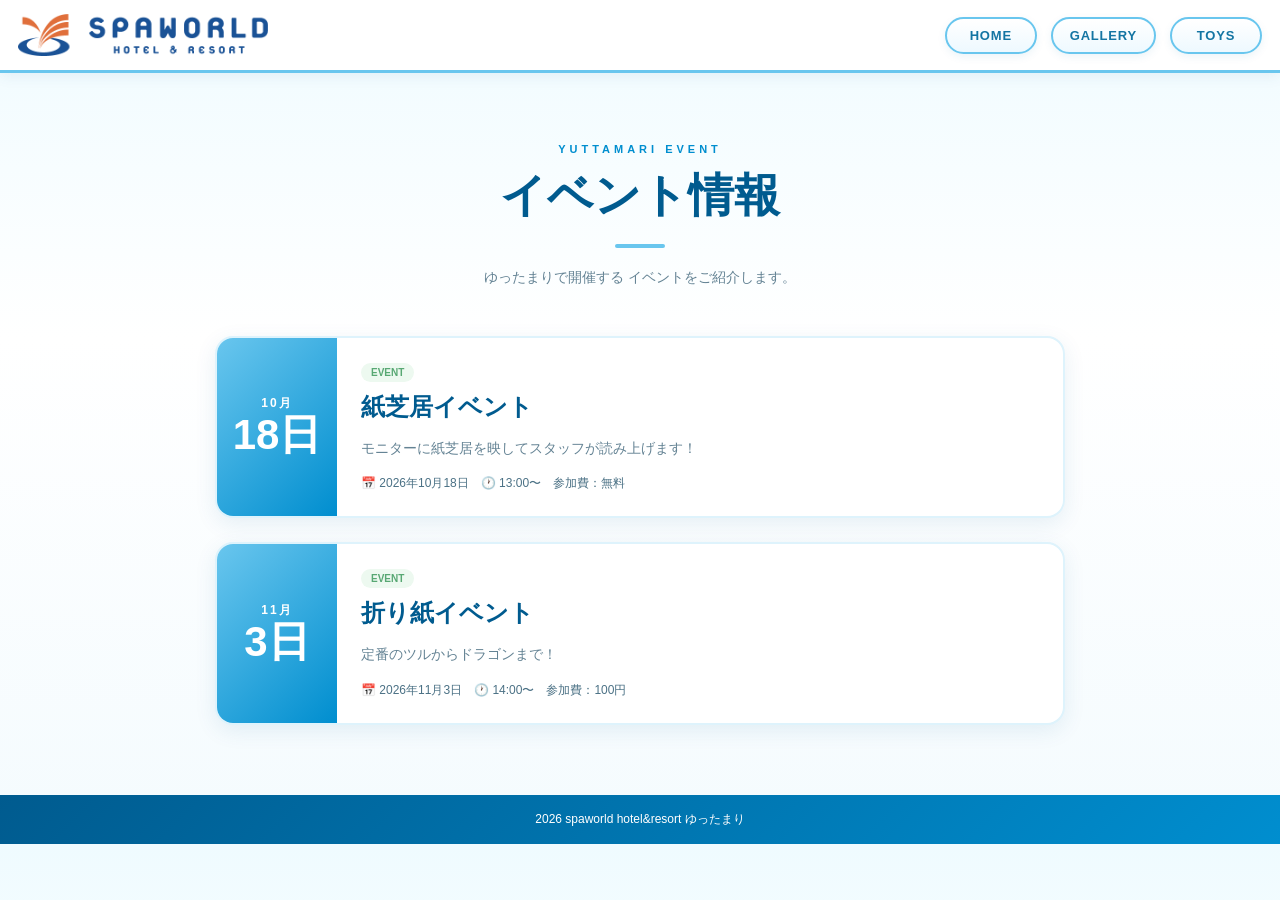
==== commit b519a757: "Update event.html" ====
--- a/event.html
+++ b/event.html
@@ -77,11 +77,11 @@
         <div class="event-date">
 
           <span class="event-month">
-            OCT
+            10月
           </span>
 
           <strong>
-            20
+            18日
           </strong>
 
         </div>
@@ -94,18 +94,17 @@
           </span>
 
           <h2>
-            イベントタイトル
+            紙芝居イベント
           </h2>
 
           <p>
-            イベント内容をここに入力します。
-            お子様と一緒にお楽しみください。
+            モニターに紙芝居を映してスタッフが読み上げます！
           </p>
 
           <div class="event-detail">
 
             <span>
-              📅 2026年10月20日
+              📅 2026年10月18日
             </span>
 
             <span>
@@ -113,9 +112,9 @@
             </span>
 
             <span>
-              📍 ゆったまり
+              参加費：無料
             </span>
-
+            
           </div>
 
         </div>
@@ -130,11 +129,11 @@
         <div class="event-date">
 
           <span class="event-month">
-            NOV
+            11月
           </span>
 
           <strong>
-            03
+            3日
           </strong>
 
         </div>
@@ -147,11 +146,11 @@
           </span>
 
           <h2>
-            イベントタイトル
+            折り紙イベント
           </h2>
 
           <p>
-            イベント内容をここに入力します。
+            定番のツルからドラゴンまで！
           </p>
 
           <div class="event-detail">
@@ -165,7 +164,7 @@
             </span>
 
             <span>
-              📍 ゆったまり
+              参加費：100円
             </span>
 
           </div>
--- a/css/style.css
+++ b/css/style.css
@@ -975,7 +975,7 @@
 ========================================================= */
 
 footer {
-  padding: 34px 20px;
+  padding: 16px 20px;
 
   color: white;
 
@@ -988,7 +988,7 @@
 
   text-align: center;
 
-  font-size: 13px;
+  font-size: 12px;
 }
 
 footer p {
@@ -1074,14 +1074,16 @@
   ------------------------- */
 
   .hero {
-    min-height: 50vh;
-
-    padding: 14px 8px;
-  }
-
-  .hero-photo {
-    background-position: center center;
-  }
+  min-height: 0;
+  height: 34vh;
+
+  padding: 0;
+}
+
+.hero-photo {
+  background-position: center center;
+  background-size: cover;
+}
 
   .hero-content {
     width: 92%;
